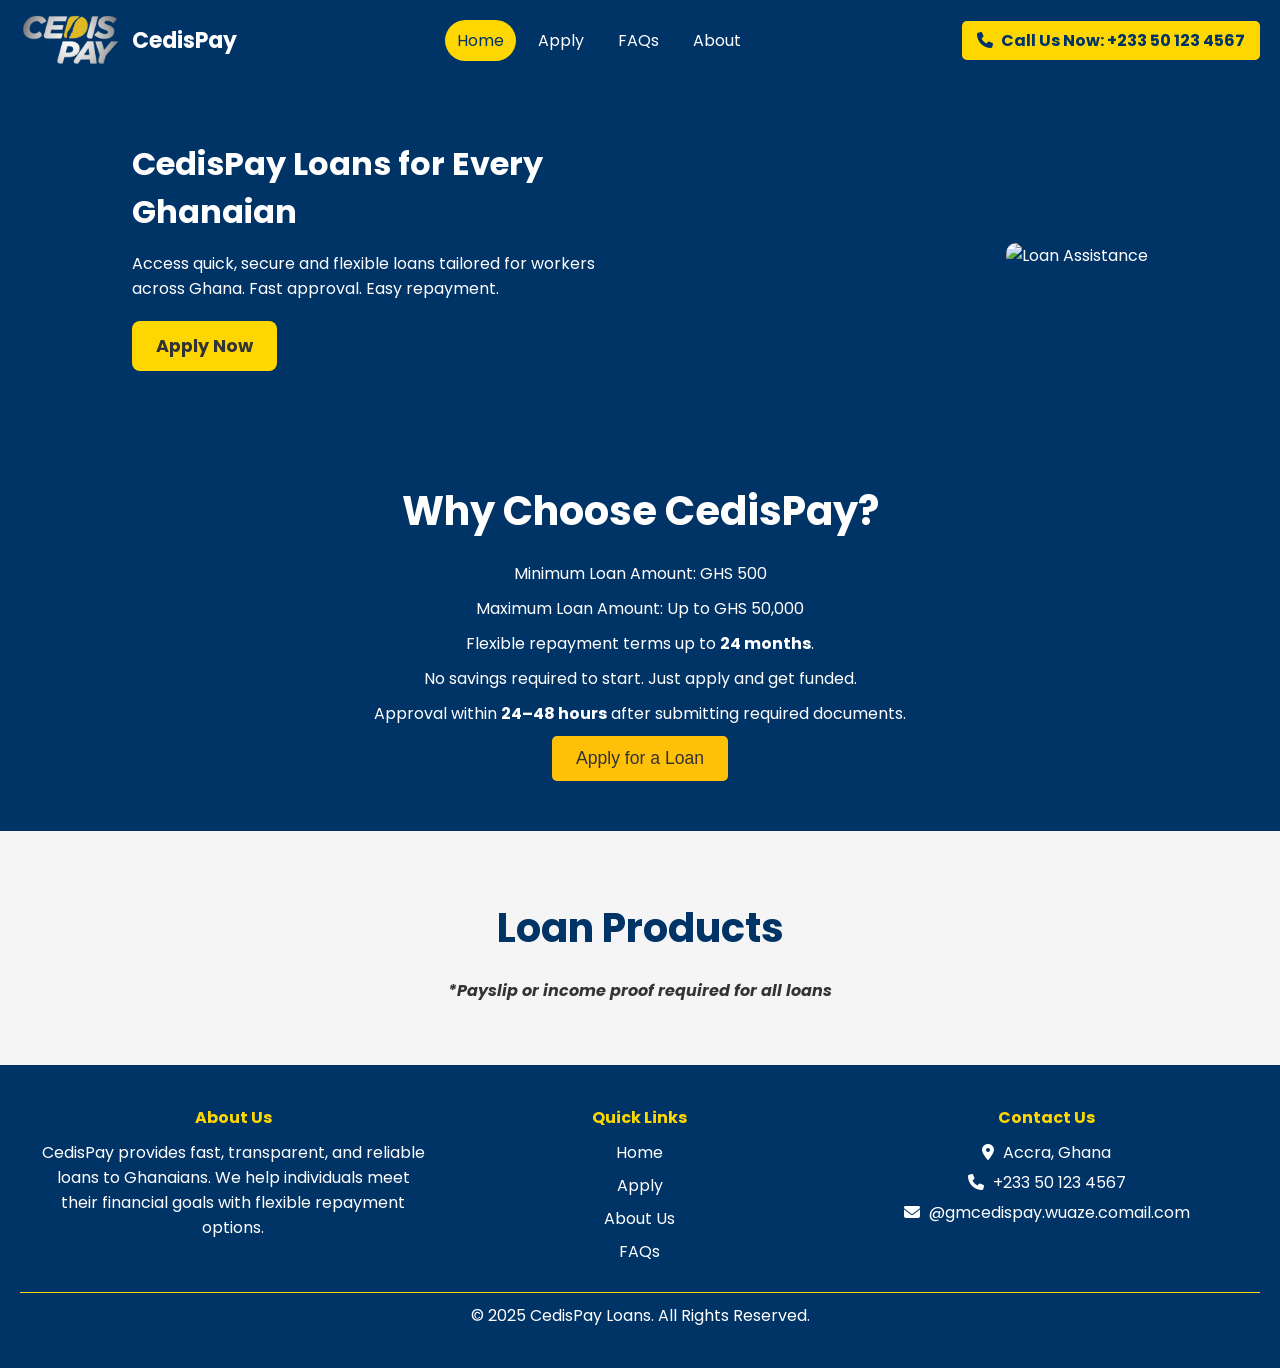
==== index.html @ 3179726d "Update index.html" ====
<!DOCTYPE html>
<html lang="en">
<head>
    <meta charset="UTF-8" />
    <meta name="viewport" content="width=device-width, initial-scale=1.0" />
    <title>CedisPay - Fast & Reliable Loans for Ghanaians</title>
    <link rel="stylesheet" href="style.css" />
    <link rel="stylesheet" href="https://cdnjs.cloudflare.com/ajax/libs/font-awesome/6.7.2/css/all.min.css" />
    <link rel="stylesheet" href="https://fonts.googleapis.com/css2?family=Material+Symbols+Outlined" />

    <style>
        header {
            display: flex;
            align-items: center;
            justify-content: space-between;
            padding: 10px 20px;
            background: #003366;
            position: sticky;
            top: 0;
            z-index: 100;
        }
        .logo {
            display: flex;
            align-items: center;
            gap: 10px;
            font-size: 22px;
            font-weight: bold;
            color: #fff;
        }
        .logo-img {
            height: 55px;
            width: auto;
            object-fit: contain;
        }
        nav { display: flex; }
        nav.active { display: block; }
        .membership-info {
            background-color: #003366;
            color: white;
            padding: 40px 20px;
            text-align: center;
        }
        .member-info-container {
            max-width: 1200px;
            margin: 10px auto;
        }
        .member-info-container p { color: #fff; }
        h1 { font-size: 2.5em; margin-bottom: 20px; }
        .fee, .shares, .payment-terms, .membership-status, .loan-info {
            font-size: 1.2em;
            margin: 10px 0;
        }
        .cta-button {
            background-color: #FFC107;
            color: #333;
            border: none;
            padding: 12px 24px;
            font-size: 1.1rem;
            cursor: pointer;
            border-radius: 5px;
            transition: background-color 0.3s;
        }
        .cta-button a { text-decoration: none; color: #333; }
        .cta-button:hover { background-color: #FFCA2C; }
        .feature-item i {
            margin-right: 15px;
            margin-top: 5px;
            color: #003366;
        }
    </style>
</head>

<body>
    <header>
        <div class="logo">
            <img src="../assets/logo.png" alt="CedisPay Logo" class="logo-img" />
            CedisPay
        </div>
        <i class="fa-solid fa-bars fa-xl"></i>
        <nav>
            <ul>
                <li><a href="./index.html" class="active">Home</a></li>
                <li><a href="../member/register.php">Apply</a></li>
                <li><a href="./faqs.html">FAQs</a></li>
                <li><a href="./about.html">About</a></li>
            </ul>
        </nav>
        <div class="phone">
            <a href="tel:+233501234567"><i class="fa-solid fa-phone"></i> Call Us Now: +233 50 123 4567</a>
        </div>
        <button class="login-btn"><a href="../member/register.php">Login</a></button>
    </header>

    <section class="hero">
        <div class="hero-container">
            <div class="hero-content">
                <div class="hero-text">
                    <h1>CedisPay Loans for Every Ghanaian</h1>
                    <p>Access quick, secure and flexible loans tailored for workers across Ghana. Fast approval. Easy repayment.</p>
                    <a href="../member/register.php" class="btn">Apply Now</a>
                </div>
                <div class="hero-image">
                    <img src="../assets/Savings-cuate.png" alt="Loan Assistance" />
                </div>
            </div>
        </div>
    </section>

    <section class="membership-info">
        <div class="member-info-container">
            <h1>Why Choose CedisPay?</h1>
            <p class="fee">Minimum Loan Amount: <span>GHS 500</span></p>
            <p class="shares">Maximum Loan Amount: <span>Up to GHS 50,000</span></p>
            <p class="payment-terms">Flexible repayment terms up to <strong>24 months</strong>.</p>
            <p class="membership-status">No savings required to start. Just apply and get funded.</p>
            <p class="loan-info">Approval within <strong>24–48 hours</strong> after submitting required documents.</p>
            <button class="cta-button"><a href="../member/register.php">Apply for a Loan</a></button>
        </div>
    </section>

    <div class="container-loan-container">
        <h1>Loan Products</h1>
        <p id="payslip" style="font-style: italic;">*Payslip or income proof required for all loans</p>

        <!-- Loan cards section remains same design but text rewritten -->
    </div>

    <footer>
        <div class="footer-container">
            <div class="footer-section">
                <h4>About Us</h4>
                <p>CedisPay provides fast, transparent, and reliable loans to Ghanaians. We help individuals meet their financial goals with flexible repayment options.</p>
            </div>
            <div class="footer-section">
                <h4>Quick Links</h4>
                <ul>
                    <li><a href="index.html">Home</a></li>
                    <li><a href="../member/register.php">Apply</a></li>
                    <li><a href="about.html">About Us</a></li>
                    <li><a href="faqs.html">FAQs</a></li>
                </ul>
            </div>
            <div class="footer-section">
                <h4>Contact Us</h4>
                <p><i class="fa-solid fa-location-dot"></i> Accra, Ghana</p>
                <p><i class="fa-solid fa-phone"></i> <a href="tel:+233501234567">+233 50 123 4567</a></p>
                <p><i class="fa-solid fa-envelope"></i> <a href="mailto:cedispay.wuaze.com@gmail.com">@gmcedispay.wuaze.comail.com</a></p>
            </div>
        </div>
        <div class="footer-bottom">
            <p>&copy; 2025 CedisPay Loans. All Rights Reserved.</p>
        </div>
    </footer>

    <script>
        const menuIcon = document.querySelector('.fa-bars');
        const navMenu = document.querySelector('nav');
        menuIcon.addEventListener('click', () => {
            navMenu.classList.toggle('active');
        });
    </script>
</body>
</html>
---- style.css ----
@import url('https://fonts.googleapis.com/css2?family=Poppins:ital,wght@0,100;0,200;0,300;0,400;0,500;0,600;0,700;0,800;0,900;1,100;1,200;1,300;1,400;1,500;1,600;1,700;1,800;1,900&display=swap');

:root {
    --primary-color: #003366;
    --secondary-color: #FFD700;
    --background-color: #F5F5F5;
    --cta-buttons: #228B22;
    --text-color: #333333;
}

* {
    margin: 0;
    padding: 0;
    box-sizing: border-box;
}
body {
    font-family: 'Poppins', sans-serif;
    background-color: var(--background-color);
}

header {
    width: 100%;
    height: 80px;
    background-color: var(--primary-color);

    display: flex;
    justify-content: space-between;
    align-items: center;
    padding: 0 120px;
}

.logo {
    color: white;
    font-size: 1.5rem;
    font-weight: bold;
}

i.fa-bars {
    display: none;
}

nav ul {
    list-style-type: none;
    display: flex;
}

nav ul li a {
    display: block;
    color: #fff;
    font-size: 1rem;
    padding: 8px 12px;
    border-radius: 50px;
    -webkit-border-radius: 50px;
    -moz-border-radius: 50px;
    -ms-border-radius: 50px;
    -o-border-radius: 50px;
    transition:0.2s ease-in-out;
    -webkit-transition:0.2s ease-in-out;
    -moz-transition:0.2s ease-in-out;
    -ms-transition:0.2s ease-in-out;
    -o-transition:0.2s ease-in-out;

    margin: 0 5px;
    text-decoration: none;
}

nav ul li a:hover {
    background-color: var(--secondary-color);
    color: var(--primary-color);
}

nav ul li a.active {
    background-color: var(--secondary-color);
    color: var(--primary-color);
}



/* HEADER */

/* 00 COMMENT 000 */
/* header {
    display: flex;
    justify-content: space-between;
    align-items: center;
    height: 80px;
    padding: 0 50px;
    background-color: var(--primary-color);
} */


/* .logo {
    color: white;
} */

/* nav ul {
    list-style-type: none;
    display: flex;
} */


/* nav ul li a{
    padding: 10px;
    margin: 5px;
    text-decoration: none;
    color: white;
} */

/* nav ul li a.active, nav ul li a:hover {
    color: var(--secondary-color);
    transition: .5s;
    -webkit-transition: .5s;
    -moz-transition: .5s;
    -ms-transition: .5s;
    -o-transition: .5s;
} */

.phone.fa-phone, .phone {
    color: var(--secondary-color);

}

.fa-phone {
    margin-right: 5px;
}

/* .fa-caret-down {
    color: white;
    margin-left: 8px;
} */

/* nav ul li {
    position: relative;
} */

/* 00 END OF COMMENTS 00 */

/* dropdown section */
/* #drop-down {
    display: flex;
    flex-direction: column;

    position: absolute;
    width: 100px;
    background-color: red;

    left: -50%;
} */

/* nav ul li ul#drop-down li {
    display: block;
} */
/* 
nav ul li ul#drop-down{
    width: 100%;
    position: absolute;
    z-index: 999;
    display: none;
} */

/* nav ul li:hover ul#drop-down {
    display: block;
} */

/* 00 END OF 000 */

/* DROPDOWN */
/* .dropdown {
    position: relative;
}

.submenu {
    display: none;
    position: absolute;
    top: 100%;
    left: 0;
    background-color: #0a3d62;
    min-width: 160px;
    border-radius: 5px;
    box-shadow: 0 4px 6px rgba(0, 0, 0, 0.2);
    list-style-type: none;
    padding: 0;
}

.submenu li a {
    color: white;
    padding: 10px;
    display: block;
}

.submenu li a:hover {
    background-color: var(--secondary-color);
    color: var(--text-color);
} */

/* Show submenu on hover */
.dropdown:hover .submenu {
    display: block;
}



.checkbtn #btn, .checkbtn #cancel {
    font-size: 30px;
    float: right;
    line-height: 80px;
    cursor: pointer;
    display: none;
}

#check {
    display: none;
}

.fa-location-dot, .footer-section.fa-phone, .fa-envelope{
    margin-right: 5px;
}

.phone a {
    background-color: var(--secondary-color); 
    color: var(--primary-color); 
    padding: 8px 15px;
    text-decoration: none;
    font-weight: bold;
    border-radius: 5px;
    transition: background 0.3s ease-in-out;
}

.phone a:hover {
    background-color: var(--cta-buttons); 
    color: white;
} 




.login-btn {
    display: none;
    background-color: var(--secondary-color);
    padding: 8px 20px;
    color: var(--text-color);
    border-radius: 12px;
    text-decoration: none;
    /*display: inline-block;
    */transition: background 0.3s ease;
    font-weight: bold;
    border: solid 1px var(--secondary-color);
    /*padding: 12px 24px;
    */
    -webkit-border-radius: 12px;
    -moz-border-radius: 12px;
    -ms-border-radius: 12px;
    -o-border-radius: 12px;
}

.login-btn:hover {
    background-color: #ebd453;
}

.login-btn a {
    text-decoration: none;
    color: var(--text-color);
}



/* HERO SECTION */
.hero {

    background-color: var(--primary-color);
    color: white;
    padding: 60px 20px;

}

.hero-container {
    max-width: 1100px;
    margin: 0 auto;
    display: flex;
    align-items: center;
    justify-content: center;
}

.hero p {
    color: white;
}

.hero-content {
    display: flex;
    align-items: center;
    gap: 40px;

    flex-wrap: wrap;
    justify-content: center;
}



.hero-text {
    flex: 1;
    max-width: 50%;
}

.hero-text h1 {
    font-size: 2.1rem;
    font-weight: bold;
    margin-bottom: 15px;
}

.hero-text p {
    font-size: 1.1rem;
    margin-bottom: 20px;
}

.btn {
    /* background-color: #f39c12; */
    /* background-color: #EFE7DA; */
    background-color: var(--secondary-color);
    color: var(--text-color);
    font-size: 1.1rem;
    font-weight: bold;
    padding: 12px 24px;
    border-radius: 8px;
    text-decoration: none;
    display: inline-block;
    transition: background 0.3s ease;
}

.btn:hover {
    background-color: #fccf4a;
}

.hero-image {
    flex: 1;
    text-align: right;

    /* flex-basis: 100%; */
}

.hero-image img {
    max-width: 100%;
    height: auto;
    border-radius: 10px;
}



@media (max-width:768px){

    
   
    /* i.fa-bars {
        display: block;
        font-size: 1.5rem;
        color: white;
        cursor: pointer;

        position: absolute;
        top: 40px;
        right: 40px;
}
    nav {
        position: absolute;
        top: 80px;
        right: 0;
        width: 100vw;
        background-color: var(--primary-color);
        transition: 0.2s ease in ease-in-out    ;
        -webkit-transition: 0.2s ease in ease-in-out    ;
        -moz-transition: 0.2s ease in ease-in-out    ;
        -ms-transition: 0.2s ease in ease-in-out    ;
        -o-transition: 0.2s ease in ease-in-out    ;

        display: block;
} */
}

/* HOW IT WORKS SECTION */

.fa-1, .fa-2, .fa-3 {
    color: #fff;
    /* background-color: var(--primary-color); */
    /* padding: 40px; */
    
}
.dimensions {
    width: 100px;
    height: 100px;
    background-color: var(--primary-color);

    display: flex;
    align-items: center;
    justify-content: center;

    border-radius: 50%;
    -webkit-border-radius: 50%;
    -moz-border-radius: 50%;
    -ms-border-radius: 50%;
    -o-border-radius: 50%;

    text-align: center;

    margin: 0 auto;
    

}
h2 {
    font-size: 2.5rem;
    font-weight: bold;
    margin-bottom: 30px;
    /* color: #0a3d62; */
    color: var(--primary-color)
}

.how-it-works {
    background-color: #f4f4f4;
    text-align: center;
    padding: 90px 20px 110px 20px;
}

.container, .container-loan-container {
    max-width: 1000px;
    margin: 0 auto;
}


.container-loan-container h1 {
    text-align: center;
}

.container-loan-container p {
    margin: 0;
    text-align: center;
    margin-bottom: 30px;
    font-size: 1rem;
    font-weight: bold;
    
}
.how-it-works-container {
    max-width: 1000px;
    margin: 0 auto;
}
.steps {
    display: grid;
    grid-template-columns: repeat(auto-fit, minmax(300px, 1fr));
    gap: 2rem;
}

.step {
    background-color: white;
    border-radius: 8px;
    box-shadow: 0 4px 6px rgba(0, 0, 0, 0.1);
    overflow: hidden;
    transition: box-shadow 0.3s ease;
    display: flex;
    flex-direction: column;
    border-top: 4px solid var(--primary-color);
    padding: 30px;
}


/* @media (max-width: 768px){
    .steps {
        display: flex;
        flex-direction: column;
        justify-content: center;
    }

    .step {
        align-self: center;
    }
} */
/* .steps {
    display: flex;
    justify-content: space-between;
    gap: 20px;
    flex-wrap: wrap;
}

.step {
    background: white;
    padding: 20px;
    border-radius: 10px;
    box-shadow: 0 4px 8px rgba(0, 0, 0, 0.1);
    width: 30%;
    min-width: 250px;
    transition: transform 0.3s ease;

    text-align: center;
    display: flex;
    justify-content: center;
    flex-direction: column;
} */



/* .step:hover {
    transform: translateY(-5px);
}

.step-icon {
    font-size: 2.5rem;
    margin-bottom: 15px;
}

.step h3 {
    font-size: 1.5rem;
    margin-bottom: 10px;
    color: var(--primary-color);
} */

p {
    font-size: 1rem;
    color: var(--text-color);
    /* color: #555; */
}


.material-symbols-outlined {
  font-variation-settings:
  'FILL' 0,
  'wght' 400,
  'GRAD' 0,
  'opsz' 24
}

.material-symbols-outlined {
    font-size: 36px;
}


/* FEATURES */
.accordion {
    /* width: 900px; */
    max-width: 900px;
    margin: 30px auto;
}

@media (min-width: 1200px){
    
}

.small-container {
    /* background-color: #6200B3; */
    background-color: var(--primary-color);
    padding: 60px 50px;
    color: white;
    text-align: center;
}
.small-container p {
    color: white;
    font-size: 1.1rem !important;
}

.small-container h1 {
    font-size: 2rem !important;
}

/* #features {
    display: flex;
    flex-direction: column;
    justify-content: center;
} */

.footer-section ul li a {
    text-decoration: underline;
}


/* ABOUT CSS *//* General Styles */
/* body {
    font-family: Arial, sans-serif;
    margin: 0;
    padding: 0;
    color: #333;
    background-color: #f4f4f4;
} */

.container-about {
    max-width: 900px;
    margin: 0 auto;
    padding: 20px;
}

.container-about p{
    color: white;
}
/* Hero Section */
.about-hero {
    /* background-color: #6200B3; */
    background-color: var(--primary-color);
    color: white;
    text-align: center;
}



.about-hero p {
    font-size: 1.2rem;
}

/* About Content */
.about-content {
    background: white;
    padding: 50px 20px;
    max-width: 1200px;
    margin: 0 auto;
    /* text-align: center; */
}

.about-content h2 {
    /* color: #0a3d62; */
    color: var(--primary-color);
    font-size: 2rem;
    margin-bottom: 15px;

}

.about-content p {
    font-size: 1.2rem;
    margin-bottom: 20px;
    color: var(--text-color);
}

.about-content ul {
    list-style: none;
    padding: 0;
}

.about-content ul li {
    font-size: 1.1rem;
    margin: 10px 0;
}

/* Call to Action */
.call-to-action {
    /* background-color: #f39c12;
    text-align: center;
    padding: 50px 20px;
    color: var(--text-color);

    display: flex;
    flex-direction: column; */

    background-color: #f39c12;
    color: white;
    text-align: center;
    padding: 40px 20px;
    border-radius: 12px;
    box-shadow: 0 4px 10px rgba(0, 0, 0, 0.2);
    margin: 20px auto;
    max-width: 600px;
}

.call-to-action h2 {
    font-size: 2rem;
    margin-bottom: 10px;
}

.call-to-action .btn {
    display: inline-block;
    background: var(--primary-color);
    /*color: #f39c12;
    */color: #fff;
    font-size: 1.2rem;
    font-weight: bold;
    padding: 12px 24px;
    border-radius: 8px;
    text-decoration: none;
    margin-top: 10px;
    transition: background 0.3s ease;
    -webkit-transition: background 0.3s ease;
    -moz-transition: background 0.3s ease;
    -ms-transition: background 0.3s ease;
    -o-transition: background 0.3s ease;
}

.call-to-action .btn:hover {
    background: #fff3e0;
}




/* APPLY CSS */


/* Container */
.container-loan {
    display: flex;
    max-width: 1100px;
    margin: 40px auto;
    gap: 20px;
}

/* Loan Application Section */
.loan-form-container {
    flex: 2;
    background: white;
    padding: 30px;
    border-radius: 10px;
    box-shadow: 0 4px 8px rgba(0, 0, 0, 0.1);
}

.loan-form-container h2, h3 {
    /* color: #0a3d62; */
    color: var(--primary-color)
}

.loan-type {
    display: flex;
    gap: 10px;
    margin-bottom: 20px;
}

.loan-btn {
    /* background: #f39c12; */
    background-color: var(--secondary-color);
    color: var(--text-color);
    border: none;
    padding: 10px 15px;
    cursor: pointer;
    border-radius: 5px;
}

/* .loan-btn.active {
    background: #e67e22;
} */

/* Forms */
.loan-form {
    display: block;
}

.hidden {
    display: none;
}

form label {
    display: block;
    margin-top: 10px;
    font-weight: bold;
}

input, select, textarea {
    width: 100%;
    padding: 10px;
    margin-top: 5px;
    border: 1px solid #ccc;
    border-radius: 5px;
}

.submit-btn {
    /* background: #0a3d62; */
    background: #082b46;
    color: white;
    padding: 10px 15px;
    border: none;
    cursor: pointer;
    margin-top: 15px;
    border-radius: 5px;
}

.submit-btn:hover {
    background: #082b46;
}

/* Membership Section */
.membership-section {
    flex: 1;
    /* background: #0a3d62; */
    color: var(--primary-color);
    color: white;
    padding: 30px;
    border-radius: 10px;
    text-align: center;
}

.membership-section .btn {
    /* background: #f39c12; */
    background-color: var(--secondary-color);
    color: white;
    padding: 10px 15px;
    text-decoration: none;
    display: inline-block;
    margin-top: 15px;
    border-radius: 5px;
}

.membership-section .btn:hover {
    background: #e67e22;
}

/* MEMBERSHIP */


/* Membership Application Section */
.membership-application {
    background-color: white;
    padding: 40px;
    border-radius: 10px;
    box-shadow: 0 4px 8px rgba(0, 0, 0, 0.1);
    text-align: center;
}

@media (max-width: 768px){
    
}

.application-form-container h2 {
    /* color: #0a3d62; */
    color: var(--primary-color);
    margin-bottom: 20px;
    margin-top: 12px;
}

.application-form-container p {
    font-size: 1.2rem;
    margin-bottom: 30px;
}

/* Form Styling */
.application-form-container form {
    display: flex;
    flex-direction: column;
    gap: 20px;
    text-align: left;
}

.application-form-container form label {
    font-weight: bold;
    font-size: 1.1rem;
}

.application-form-container form input, select {
    padding: 10px;
    font-size: 1rem;
    width: 100%;
    border: 1px solid #ccc;
    border-radius: 5px;
}

.application-form-container .submit-btn {
    /* background-color: #0a3d62; */
    color: var(--primary-color);
    color: white;
    padding: 12px 20px;
    font-size: 1.2rem;
    font-weight: bold;
    border: none;
    cursor: pointer;
    border-radius: 5px;
    transition: background-color 0.3s ease;
}

.application-form-container .submit-btn:hover {
    /* background-color: #082b46; */
    background-color: var(--primary-color);
}


/* Loan & Savings Plans Section */
.plans {
    text-align: center;
    padding: 50px 20px;
    background-color: #fff; /* Light Gray */
}

.plans h2 {
    color: #003366; /* Deep Blue */
    font-size: 32px;
    margin-bottom: 10px;
}

.plans p {
    color: #333333; /* Dark Gray */
    font-size: 18px;
    margin-bottom: 30px;
}

/* Plans Container */
.plans-container {
    display: flex;
    justify-content: center;
    gap: 30px;
    flex-wrap: wrap;
}

/* Individual Plan Card */
.plan-card {
    background-color: white;
    border-radius: 8px;
    padding: 20px;
    width: 300px;
    box-shadow: 0px 4px 8px rgba(0, 0, 0, 0.1);
    text-align: left;
    border-top: 5px solid #003366; /* Blue border for style */
}

.plan-card h3 {
    color: #003366; /* Deep Blue */
    font-size: 24px;
}

.plan-card p {
    color: #555555; /* Slightly lighter text */
    font-size: 16px;
    margin-bottom: 15px;
}

/* Plan Features */
.plan-card ul {
    list-style: none;
    padding: 0;
}

.plan-card ul li {
    color: #228B22; /* Dark Green */
    font-size: 16px;
    margin-bottom: 8px;
}

/* Plan Button */
.plan-btn {
    display: inline-block;
    margin-top: 15px;
    padding: 10px 15px;
    background-color: #FFD700; /* Gold */
    color: #003366; /* Deep Blue */
    font-weight: bold;
    text-decoration: none;
    border-radius: 5px;
    transition: background 0.3s ease-in-out;
}

.plan-btn:hover {
    background-color: #228B22; /* Dark Green */
    color: white;
}




/* Footer Styles */
footer {
    background-color: var(--primary-color); /* Deep Blue */
    color: white;
    padding: 40px 20px;
    text-align: center;
}

.footer-container {
    /* display: flex;
    justify-content: space-between;
    flex-wrap: wrap;
    max-width: 1200px;
    margin: auto; */

    display: grid;
    grid-template-columns: repeat(auto-fit, minmax(220px, 1fr));
    gap: 20px;
    max-width: 1200px;
    margin: 0 auto;
}

@media (max-width: 768px){
   
}

/* .footer-section {
    flex: 1;
    min-width: 220px;
    padding: 10px;
} */

.footer-section h4 {
    color: var(--secondary-color); /* Gold */
    margin-bottom: 10px;
}

.footer-section ul {
    list-style: none;
    padding: 0;
}

.footer-section ul li {
    margin-bottom: 8px;
}

.footer-section ul li a {
    color: white;
    text-decoration: none;
}

.footer-section ul li a:hover {
    color: #FFD700; /* Gold */
}

.footer-section p {
    margin: 5px 0;
    color: white;
}

.footer-section a {
    color: white; /* Gold */
    text-decoration: none;
}

.footer-section a:hover {
    color: var(--secondary-color); /* Dark Green */
}

/* Social Media Icons */
.social-icons a {
    display: inline-block;
    margin: 5px;
}

.social-icons img {
    width: 24px;
    height: 24px;
}

/* Footer Bottom */
.footer-bottom {
    margin-top: 20px;
    padding-top: 10px;
    border-top: 1px solid var(--secondary-color);

}
.footer-bottom p {
    color: white;
}

.fa-brands {
    font-size: 30px;
}

@media (max-width: 1118px) {
    /* .logo {
        left: 8%;
    } */
}


@media (max-width: 925px) {
    /* header.logo {
        font-size: 30px;
        padding-left: 50px;
        left: 6%;
    }

    nav ul li a {
        font-size: 16px;
    } */
}
/* 
@media (max-width: 858px){
    #btn {
        display: block;
    }


    nav ul {
        position: fixed;
        width: 100%;
        height: 100vh;
        background-color: var(--primary-color);
        color: white;
        top: 80px;
        left: -100%;
        text-align: center;
        transition: all 0.5s;
        -webkit-transition: all 0.5s;
        -moz-transition: all 0.5s;
        -ms-transition: all 0.5s;
        -o-transition: all 0.5s;
    }
    nav ul li {
        display: block;
        margin: 50px 0;
    }

    nav ul li a {
        font-size: 20px;
    }

    nav ul li a:hover, nav ul li a.active {
        background: none;
        color: red;
    }

    #check:checked ~ nav ul {
        left: 0;
    }
} */


/* SECTION LOANS */
.container-loan-container {
    max-width: 1200px;
    /* margin: 0 auto; */
    margin-top: 35px;
    padding: 2rem;
}

.container-loan-container h1 {
    text-align: center;
    color: var(--primary-color);
    font-size: 2.5rem;
    /* margin-bottom: 2.5rem; */
}



.loan-grid {
    display: grid;
    grid-template-columns: repeat(auto-fit, minmax(300px, 1fr));
    gap: 2rem;
}

.loan-card {
    background-color: white;
    border-radius: 8px;
    box-shadow: 0 4px 6px rgba(0, 0, 0, 0.1);
    overflow: hidden;
    transition: box-shadow 0.3s ease;
    display: flex;
    flex-direction: column;
    border-top: 4px solid var(--primary-color);
}

.loan-card:hover {
    box-shadow: 0 10px 15px rgba(0, 0, 0, 0.2);
}

.loan-card-header {
    background: linear-gradient(to right, var(--primary-color), var(--primary-color-light));
    color: white;
    padding: 1.2rem;
}

.loan-card-title {
    margin: 0;
    font-size: 1.5rem;
    text-align: center;
}

.loan-card-content {
    padding: 1.5rem;
    flex-grow: 1;
}

.loan-card-description {
    color: #666;
    margin-bottom: 15px !important;
    text-align: left !important;
}

.feature-list {
    list-style-type: none;
    padding: 0;
    margin: 0;
}

.feature-item {
    display: flex;
    align-items: flex-start;
    margin-bottom: 0.5rem;
}

.feature-icon {
    color: #22c55e;
    margin-right: 0.5rem;
}

.loan-card-footer {
    padding: 1.5rem;
    text-align: center;
}

.apply-button {
    background-color: var(--primary-color);
    color: #fff;
    border: none;
    padding: 0.75rem 1.5rem;
    font-size: 1rem;
    border-radius: 4px;
    cursor: pointer;
    transition: background-color 0.3s ease;
    width: 100%;
}

.apply-button a {
    color: #fff;
    text-decoration: none;
}

.apply-button:hover {
    background-color: #135d96;
}

@media (max-width: 768px) {
    .loan-grid {
        grid-template-columns: 1fr;
    }
    header {
        padding: 0 30px;
        border-bottom: solid 1px #fff;
    }
    /* body {
        font-size: 16px;
    }
    h1 {
        font-size: 28px;
    }
    h2 {
        font-size: 24px;
    }
    button {
        font-size: 16px;
    } */
    .login-btn {
        display: block;
    }
    .hero {
        padding: 20px 5px;
        width: 100%;
    }

    .hero-container {
        margin: 0 5px;
    }
    .hero-content {
        flex-direction: column;
        width: 100%;

    }

    .hero-text {
        max-width: 100%;
        text-align: center;
        padding: 20px;
    }
    .hero-image {
        order: -1;
    }
    /* .phone {
        display: none;
    } */
    .hero p {
        width: 100%;
        font-size: 1rem;
    }

    .hero-text h1 {
        font-size: 1.4rem;
        padding: 5px;
    }

    .hero-text.btn {
        width: 100%;
        padding: 8px 12px;
        font-size: 1rem;
        font-weight: 400;
    }

    i.fa-bars {
        display: block;
        cursor: pointer;
        color: #fff;
    }

    nav {
        height: 0;
        position: absolute;
        top: 80px;
        left: 0;
        right: 0;
        width: 100vw;
        background: var(--primary-color);
        transition: 0.2s ease    ;
        -webkit-transition: 0.2s ease    ;
        -moz-transition: 0.2s ease    ;
        -ms-transition: 0.2s ease    ;
        -o-transition: 0.2s ease    ;
        overflow: hidden;

        z-index: 999;

    }
    nav.active {
        height: 300px;
    }

    nav ul {
        display: block;
        width: fit-content;
        margin: 30px auto 0 auto;
        text-align: center;
        transition: 0.5s    ;
        -webkit-transition: 0.5s    ;
        -moz-transition: 0.5s    ;
        -ms-transition: 0.5s    ;
        -o-transition: 0.5s    ;
        opacity: 0;
    }
    nav.active ul {
        opacity: 1;
    }
    nav ul li a {
        margin-bottom: 12px;
    }

    .phone {
        display: none;
    }

    .logo {
        display: none;
    }

    .faq-container {
        padding: 20px;
    }

    .about-content p, .about-content ul li {
        font-size: 1rem;
        padding: 8px;
    }

    .membership-application {
        padding: 20px;
    }
    .footer-container {
        grid-template-columns: 1fr;
        padding: 20px;
    }

    .member-info-container p {
        font-size: 1rem;
    }

    .cta-button {
        padding: 8px 16px;
        margin-top: 15px;
    }

    .step h3 {
        font-size: 1.3rem;
        margin: 10px 0;
    }

    .how-it-works h2 {
        font-size: 1.5rem;
        margin-bottom: 30px 0;
        /* margin-bottom: 10px; */
    }

    .how-it-works {
        padding-top: 50px;
    }

    .container-loan-container h1 {
        font-size: 1.8rem;
    }

    .footer-container h4 {
        font-size: 1.1rem;
    }
}




/* MEDIA QUERIES */
/* Extra Small (XS) – Mobile Phones (320px – 480px) */
@media (max-width: 480px) {
    /* body {
      font-size: 14px;
    }
    h1 {
      font-size: 24px;
    }
    h2 {
      font-size: 20px;
    }
    button {
      font-size: 14px;
    } */
  }
  
  /* Small (SM) – Large Mobile Phones (481px – 768px) */
  @media (min-width: 481px) and (max-width: 768px) {
    
  }
  
  /* Medium (MD) – Tablets & Small Laptops (769px – 1024px) */
  @media (min-width: 769px) and (max-width: 1024px) {
    /* body {
      font-size: 18px;
    }
    h1 {
      font-size: 32px;
    }
    h2 {
      font-size: 28px;
    }
    button {
      font-size: 18px;
    } */
    /* New */
    .phone {
        display: none;
    }
    header {
        padding: 0 40px;
    }
    .hero {
        padding: 60px 50px;
    }

    .hero-text h1 {
        font-size: 1.8rem;
    }

    .hero-text p {
        font-size: 1.2rem;
    }
    .btn {
        padding: 8px 16px;
        font-size: 1rem;
    }

    i.fa-bars {
        display: block;
        cursor: pointer;
        color: #fff;
    }

    nav {
        height: 0;
        position: absolute;
        top: 80px;
        left: 0;
        right: 0;
        width: 100vw;
        background: var(--primary-color);
        transition: 0.2s ease    ;
        -webkit-transition: 0.2s ease    ;
        -moz-transition: 0.2s ease    ;
        -ms-transition: 0.2s ease    ;
        -o-transition: 0.2s ease    ;
        overflow: hidden;

        z-index: 999;

    }
    nav.active {
        height: 300px;
    }

    nav ul {
        display: block;
        width: fit-content;
        margin: 30px auto 0 auto;
        text-align: center;
        transition: 0.5s    ;
        -webkit-transition: 0.5s    ;
        -moz-transition: 0.5s    ;
        -ms-transition: 0.5s    ;
        -o-transition: 0.5s    ;
        opacity: 0;
    }
    nav.active ul {
        opacity: 1;
    }
    nav ul li a {
        margin-bottom: 12px;
    }

    .hero h1, div.member-info-container h1, .container-loan-container h1 {
        font-size: 1.8rem;
    }
    .hero p, div.step p, .member-info-container p {
        font-size: 1rem;
    }

    .how-it-works h2, .about-content h2, .call-to-action h2 {
        font-size: 1.5rem;
    }

    div.step h3 {
        font-size: 1.2rem;
    }
    .loan-card-content li {
        font-size: 1rem;
        margin-left: 10px;
    }

    .how-it-works {
        padding: 50px;
    }
    /* button.cta-button {
        padding: 8px 16px;
        margin-top: 10px;
        font-size: 1rem;
        font-weight: bod;
    } */


    .faq-container {
        margin: 0 30px;
    }

    .about-content p, .about-content div li, .call-to-action p, .footer-section ul li a {
        font-size: 1rem;
    }
    .about-content div li {
        margin-left: 20px;
    }

    .call-to-action .btn {
        padding: 8px 16px;
        font-size: 1.1rem;
    }

    main.forms-grid {
        margin: 40px;
    }

    
   

   


  }
  
  /* Large (LG) – Desktops (1025px – 1440px) */
  @media (min-width: 1025px) and (max-width: 1440px) {
    /* body {
      font-size: 20px;
    }
    h1 {
      font-size: 36px;
    }
    h2 {
      font-size: 30px;
    }
    button {
      font-size: 18px;
    } */
    header {
        padding: 0 30px;
    }
    .accordion {
        width: 900px;
    }

    .loan-card-content li {
        font-size: 1rem;
    }

    .member-info-container p {
        font-size: 1rem;
    }

    .phone a {
        font-size: 1rem;
    }
    .footer-section li {
        font-size: 1rem;
    }

    .hero-text h1 {
        font-size: 2rem;
    }

    .hero-text p {
        font-size: 1rem;
    }

   
  }
  
  /* Extra Large (XL) – Large Screens & TVs (1441px and above) */
  @media (min-width: 1441px) {
    /* body {
      font-size: 22px;
    }
    h1 {
      font-size: 48px;
    }
    h2 {
      font-size: 36px;
    }
    button {
      font-size: 20px;
    } */

    .member-info-container p {
        font-size: 1.1rem;
    }

    .loan-card-content li {
        font-size: 1rem;
    }
    .footer-section li {
        font-size: 1rem;
    }
    .phone a {
        font-size: 1.05rem;
    }

    .cta-button {
        padding: 12px 24px;
    }
    .about-content p, .about-content div li {
        font-size: 1.05rem;
    }
    .about-content div li {
        margin-left: 20px;
    }
  }




  /* THIS IS A COMME */
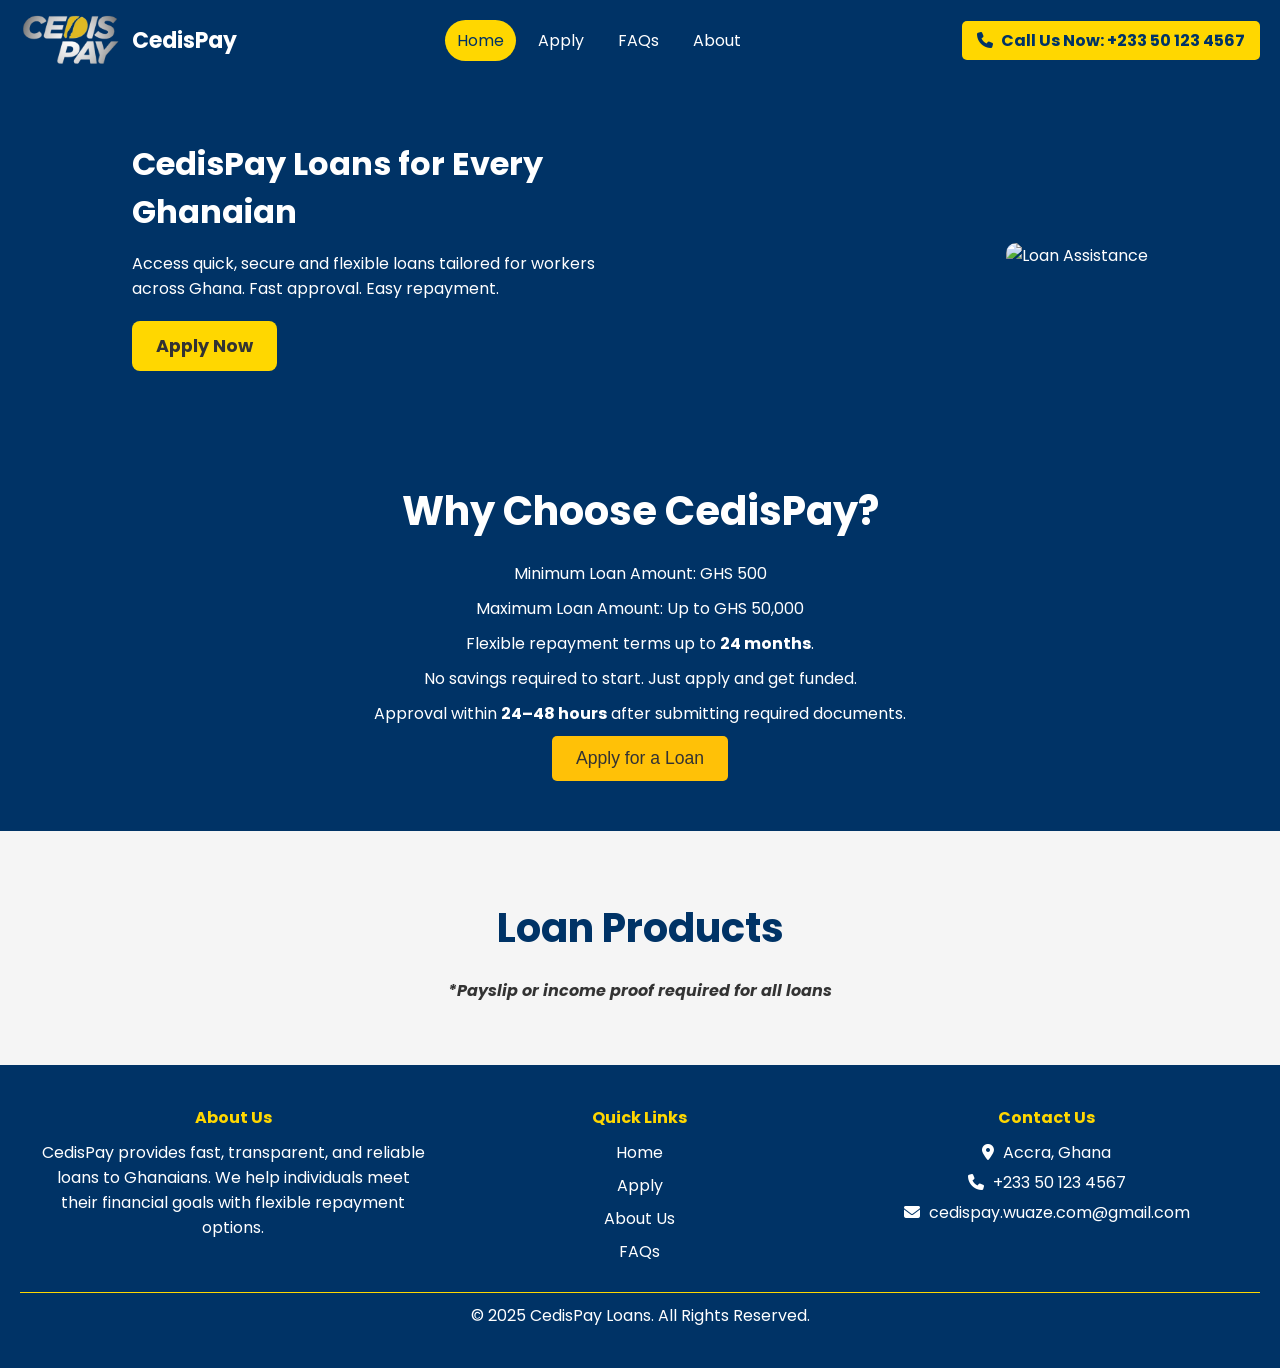
==== commit be00d101: "Update index.html" ====
--- a/index.html
+++ b/index.html
@@ -144,7 +144,7 @@
                 <h4>Contact Us</h4>
                 <p><i class="fa-solid fa-location-dot"></i> Accra, Ghana</p>
                 <p><i class="fa-solid fa-phone"></i> <a href="tel:+233501234567">+233 50 123 4567</a></p>
-                <p><i class="fa-solid fa-envelope"></i> <a href="mailto:cedispay.wuaze.com@gmail.com">@gmcedispay.wuaze.comail.com</a></p>
+                <p><i class="fa-solid fa-envelope"></i> <a href="mailto:cedispay.wuaze.com@gmail.com">cedispay.wuaze.com@gmail.com</a></p>
             </div>
         </div>
         <div class="footer-bottom">
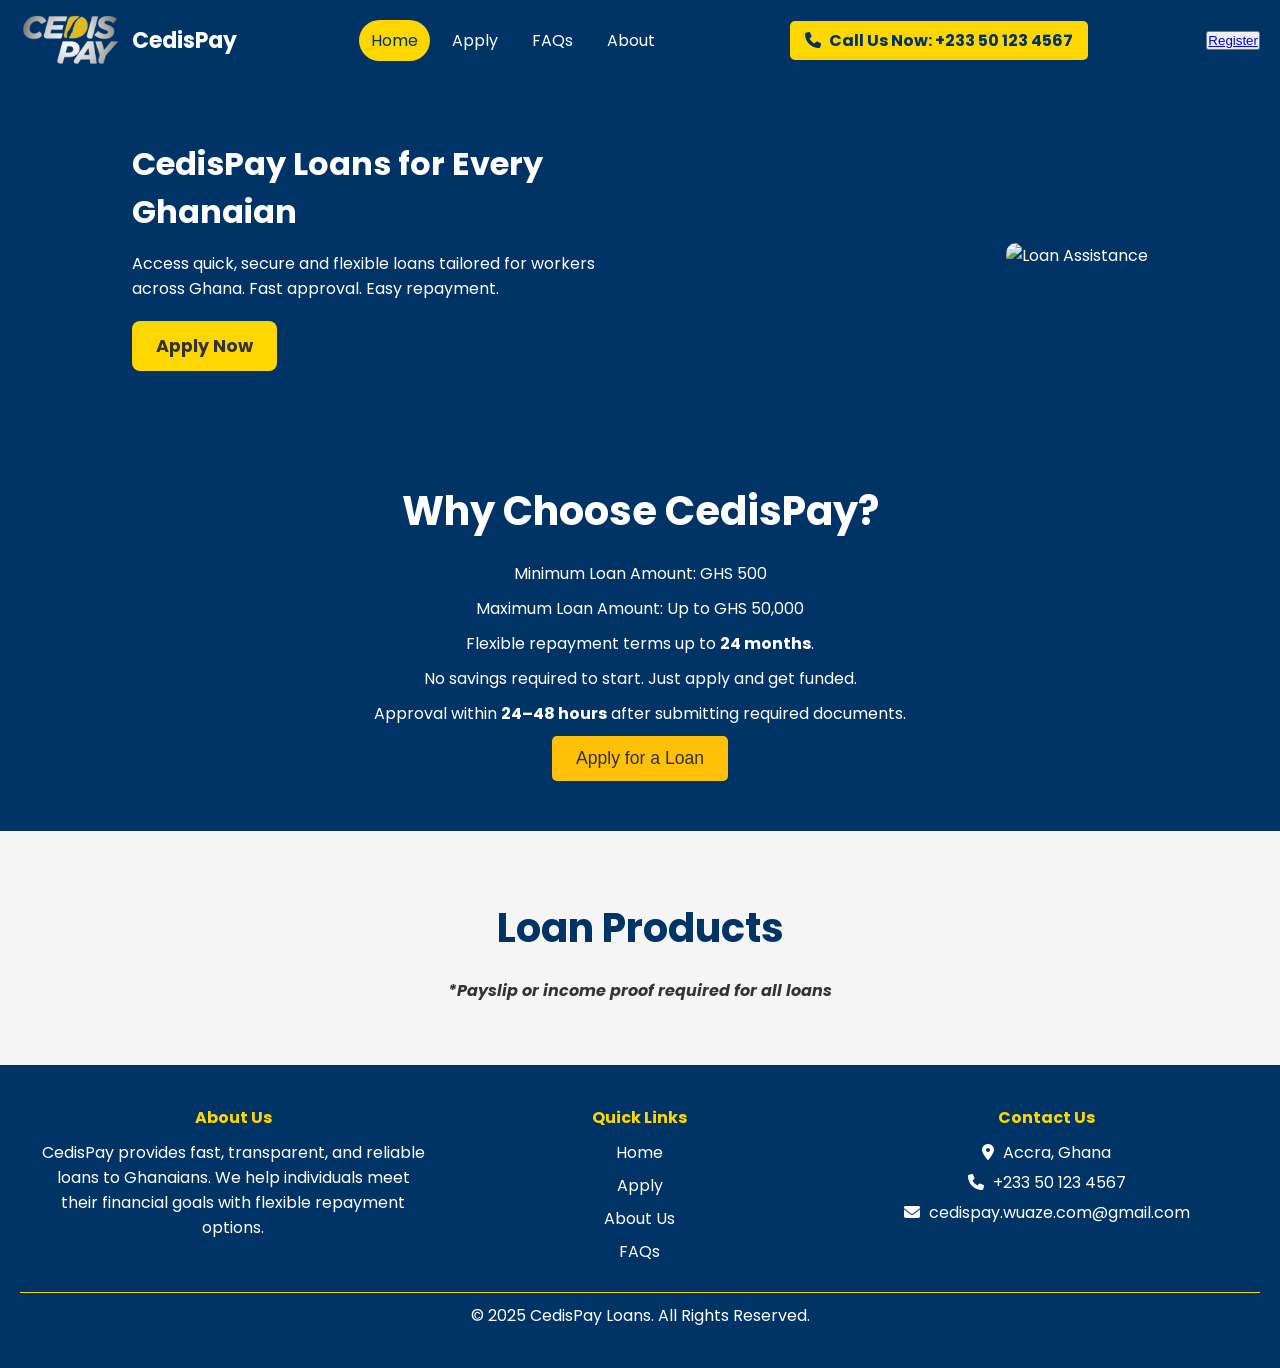
==== commit b0816fcb: "Update index.html" ====
--- a/index.html
+++ b/index.html
@@ -80,7 +80,7 @@
         <nav>
             <ul>
                 <li><a href="./index.html" class="active">Home</a></li>
-                <li><a href="../member/register.php">Apply</a></li>
+                <li><a href="./register.php">Apply</a></li>
                 <li><a href="./faqs.html">FAQs</a></li>
                 <li><a href="./about.html">About</a></li>
             </ul>
@@ -88,7 +88,7 @@
         <div class="phone">
             <a href="tel:+233501234567"><i class="fa-solid fa-phone"></i> Call Us Now: +233 50 123 4567</a>
         </div>
-        <button class="login-btn"><a href="../member/register.php">Login</a></button>
+        <button class="register-btn"><a href="register.php">Register</a></button>
     </header>
 
     <section class="hero">
@@ -97,7 +97,7 @@
                 <div class="hero-text">
                     <h1>CedisPay Loans for Every Ghanaian</h1>
                     <p>Access quick, secure and flexible loans tailored for workers across Ghana. Fast approval. Easy repayment.</p>
-                    <a href="../member/register.php" class="btn">Apply Now</a>
+                    <a href="register.php" class="btn">Apply Now</a>
                 </div>
                 <div class="hero-image">
                     <img src="../assets/Savings-cuate.png" alt="Loan Assistance" />
@@ -114,7 +114,7 @@
             <p class="payment-terms">Flexible repayment terms up to <strong>24 months</strong>.</p>
             <p class="membership-status">No savings required to start. Just apply and get funded.</p>
             <p class="loan-info">Approval within <strong>24–48 hours</strong> after submitting required documents.</p>
-            <button class="cta-button"><a href="../member/register.php">Apply for a Loan</a></button>
+            <button class="cta-button"><a href="register.php">Apply for a Loan</a></button>
         </div>
     </section>
 
@@ -135,7 +135,7 @@
                 <h4>Quick Links</h4>
                 <ul>
                     <li><a href="index.html">Home</a></li>
-                    <li><a href="../member/register.php">Apply</a></li>
+                    <li><a href="register.php">Apply</a></li>
                     <li><a href="about.html">About Us</a></li>
                     <li><a href="faqs.html">FAQs</a></li>
                 </ul>
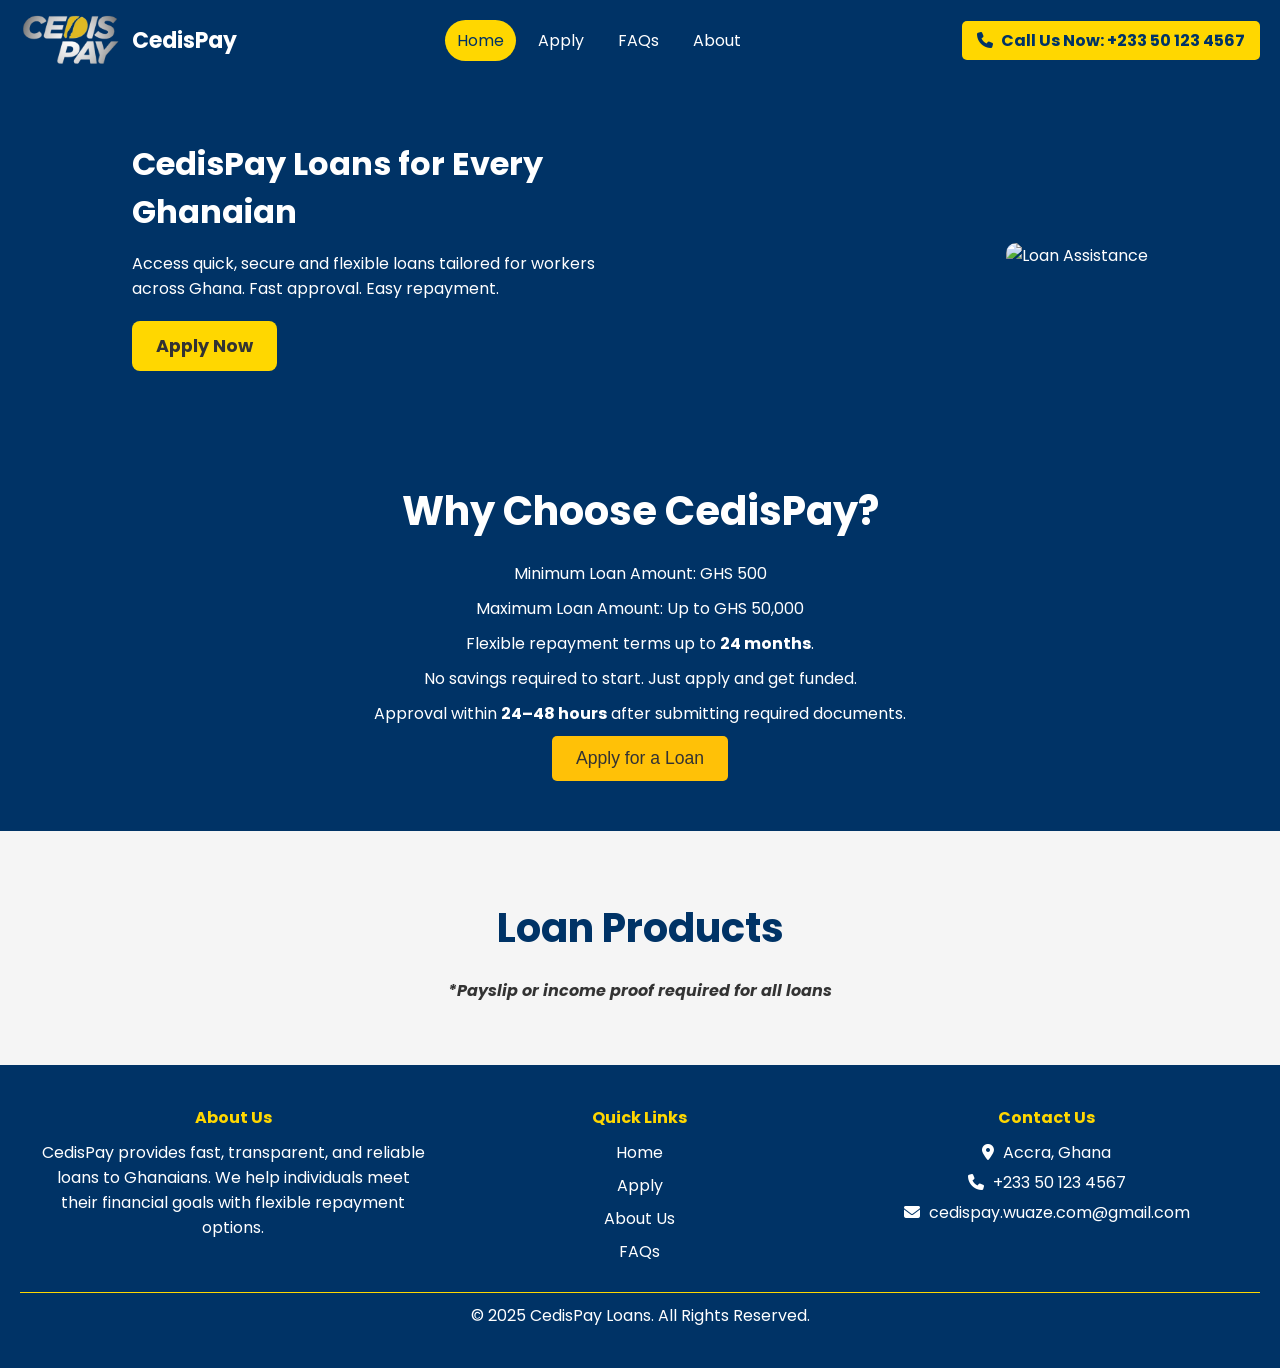
==== commit 58c69baf: "Change button text from 'Register' to 'Apply'" ====
--- a/index.html
+++ b/index.html
@@ -88,7 +88,7 @@
         <div class="phone">
             <a href="tel:+233501234567"><i class="fa-solid fa-phone"></i> Call Us Now: +233 50 123 4567</a>
         </div>
-        <button class="register-btn"><a href="register.php">Register</a></button>
+        <button class="login-btn"><a href="register.php">Apply</a></button>
     </header>
 
     <section class="hero">
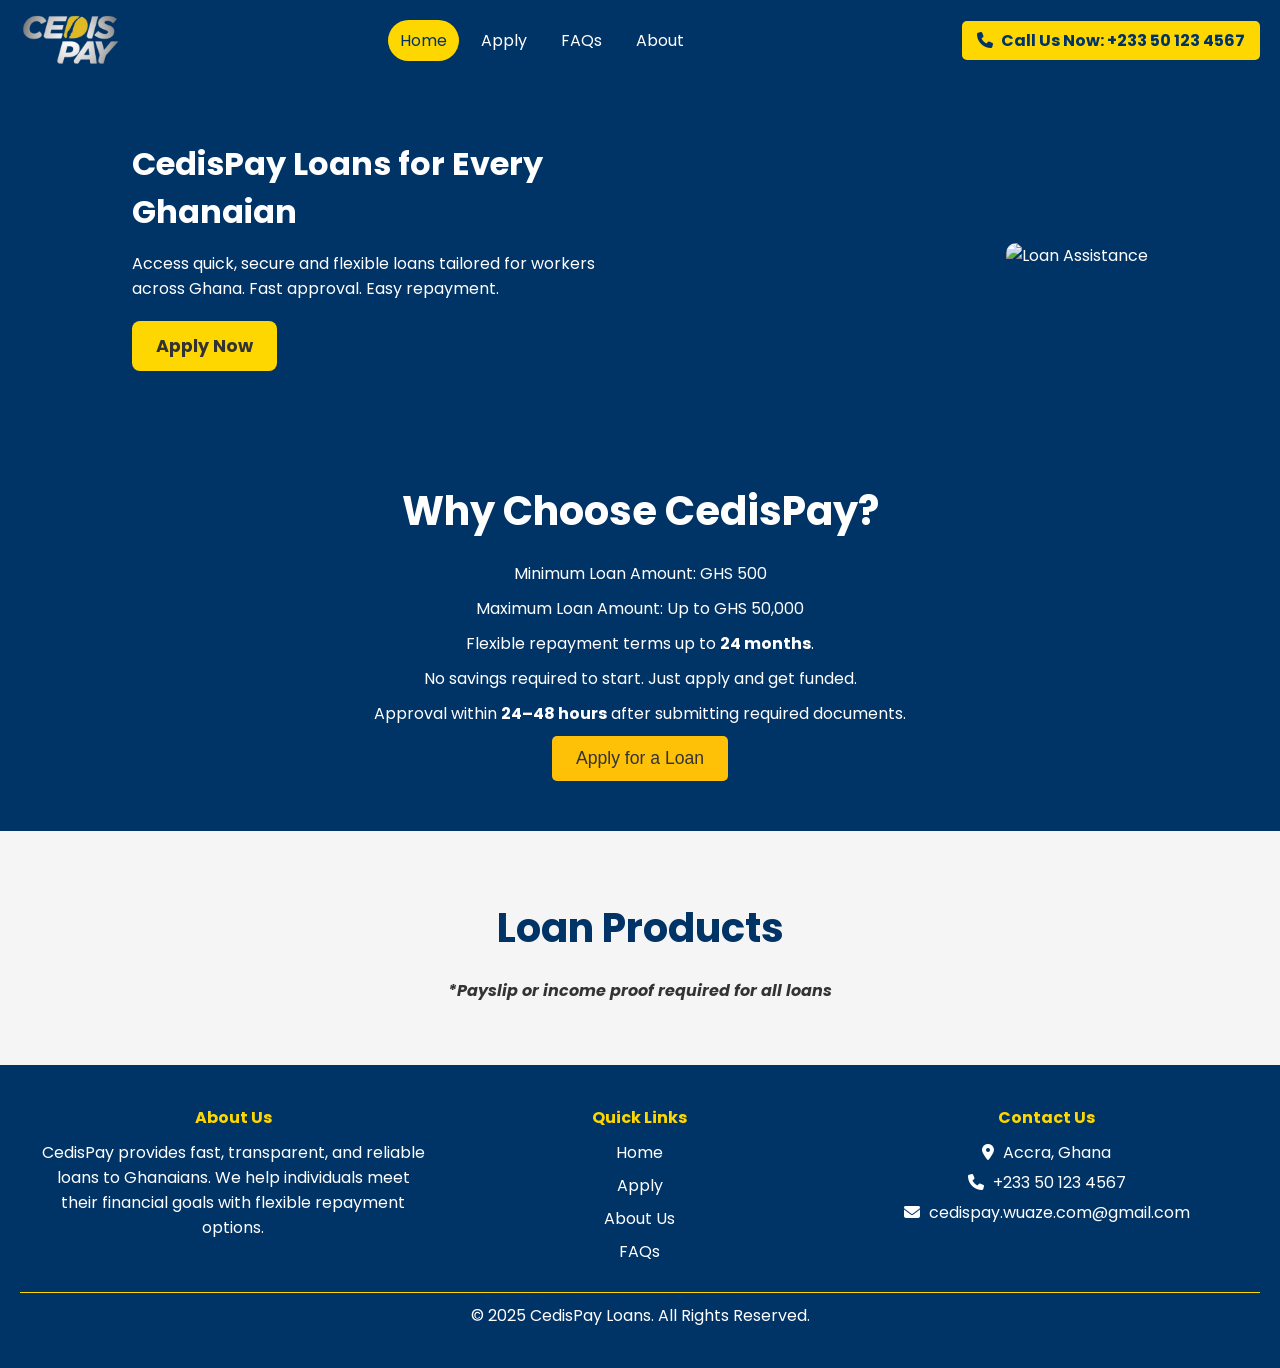
==== commit 8f40a5fb: "Remove 'CedisPay' text from header Removed the text 'CedisPay' from the logo section." ====
--- a/index.html
+++ b/index.html
@@ -74,7 +74,6 @@
     <header>
         <div class="logo">
             <img src="../assets/logo.png" alt="CedisPay Logo" class="logo-img" />
-            CedisPay
         </div>
         <i class="fa-solid fa-bars fa-xl"></i>
         <nav>
@@ -88,7 +87,6 @@
         <div class="phone">
             <a href="tel:+233501234567"><i class="fa-solid fa-phone"></i> Call Us Now: +233 50 123 4567</a>
         </div>
-        <button class="login-btn"><a href="register.php">Apply</a></button>
     </header>
 
     <section class="hero">
